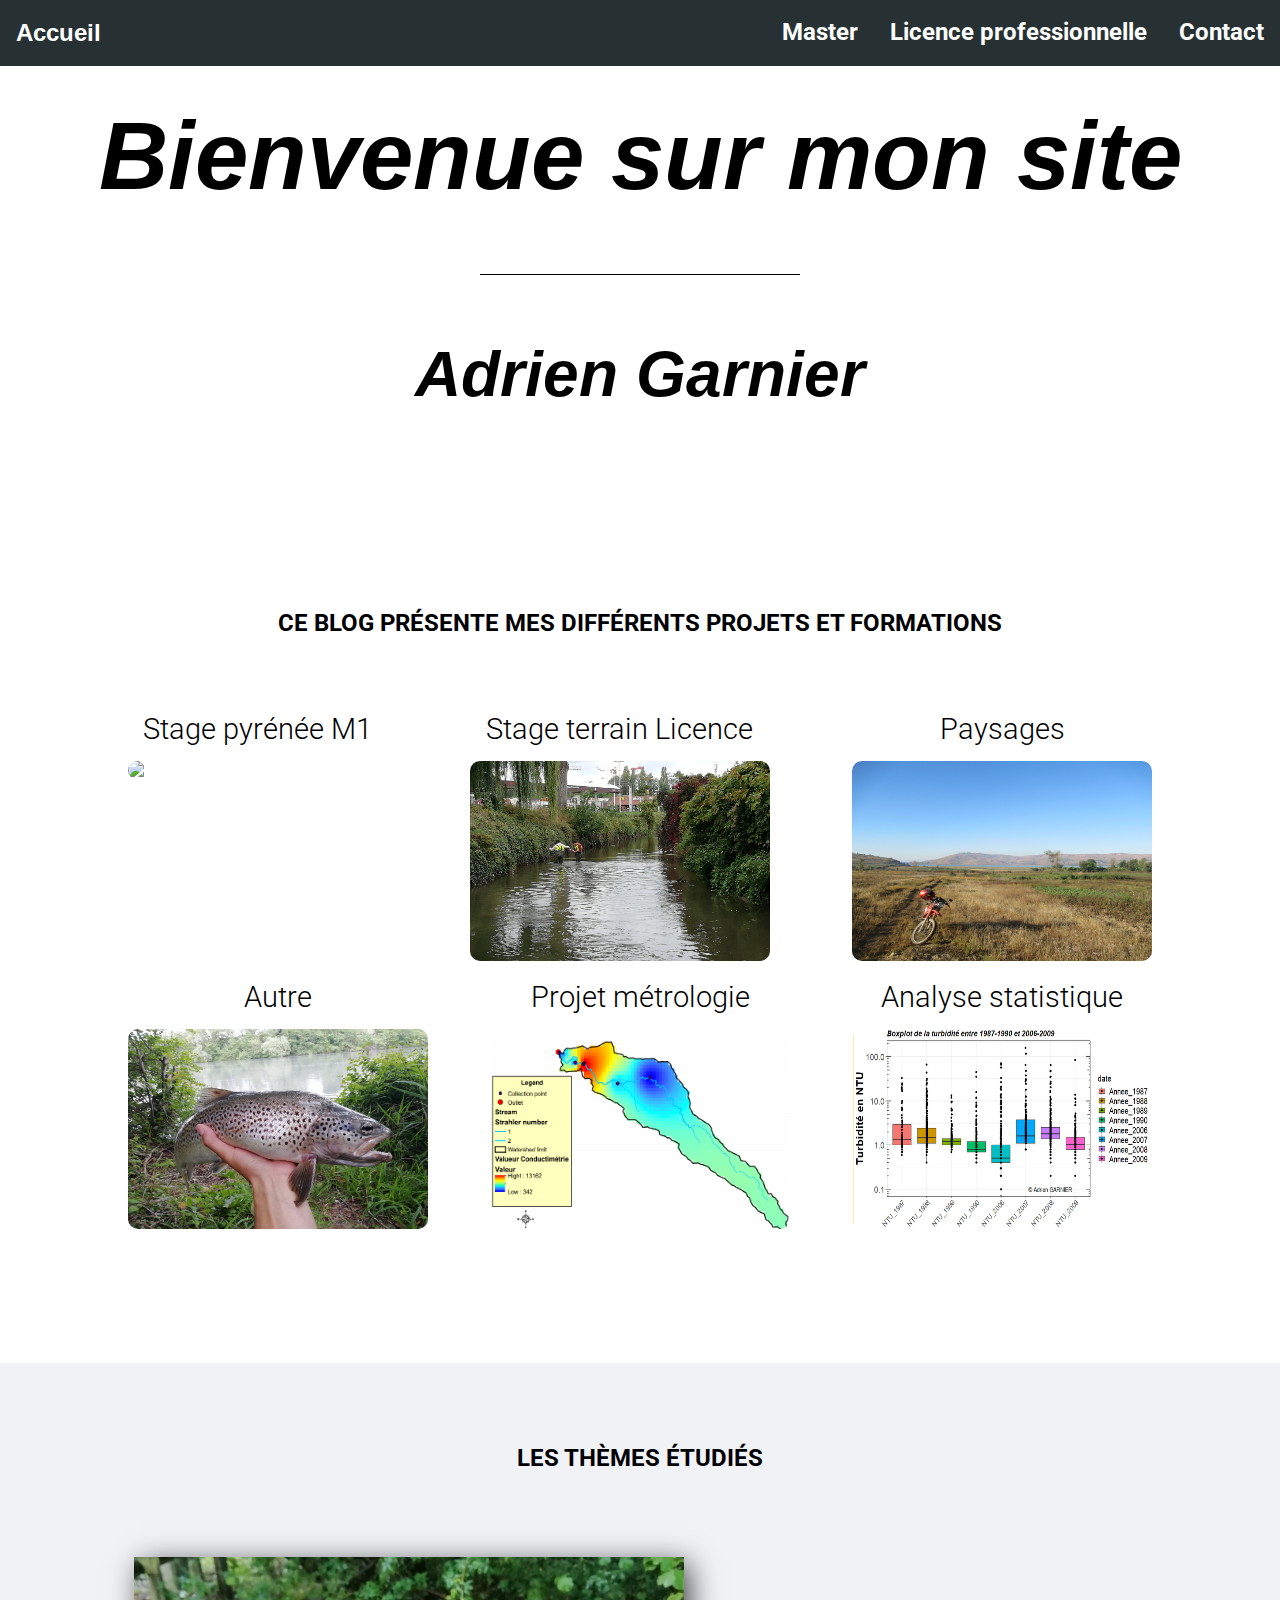
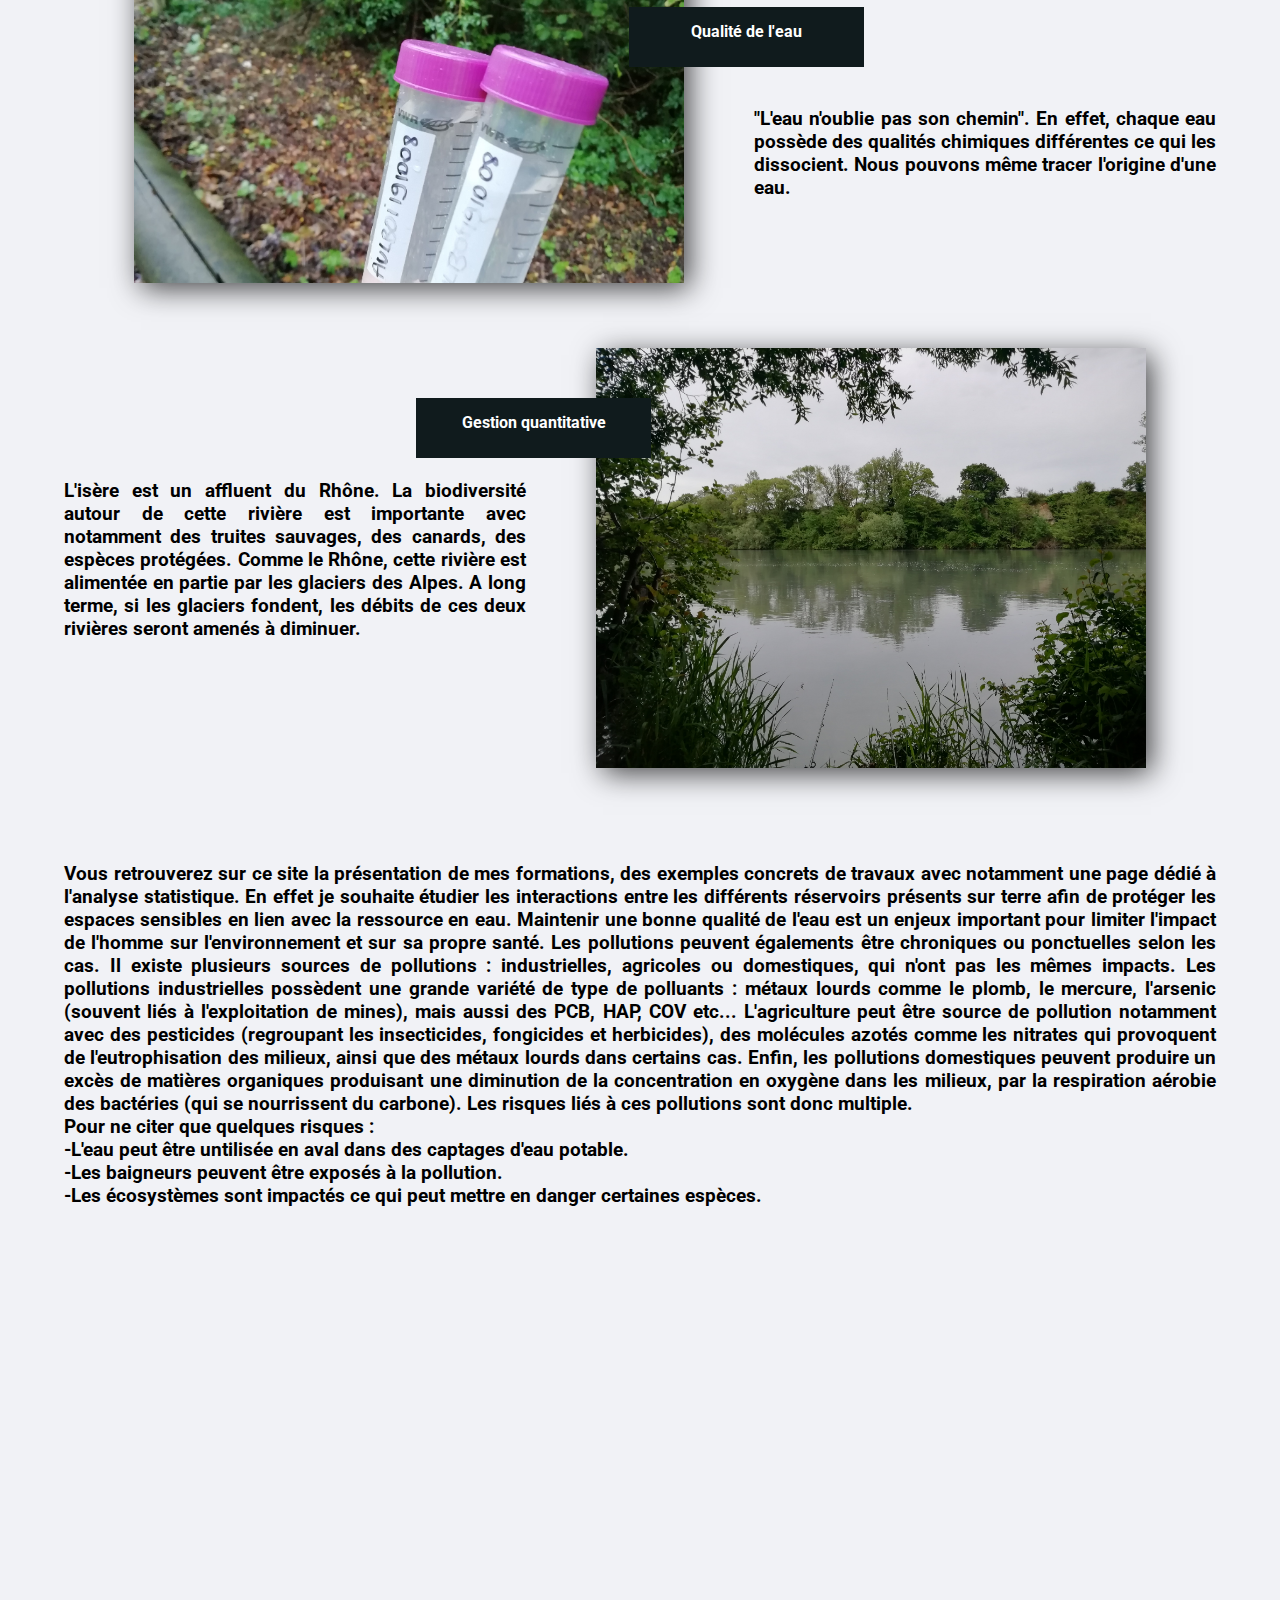
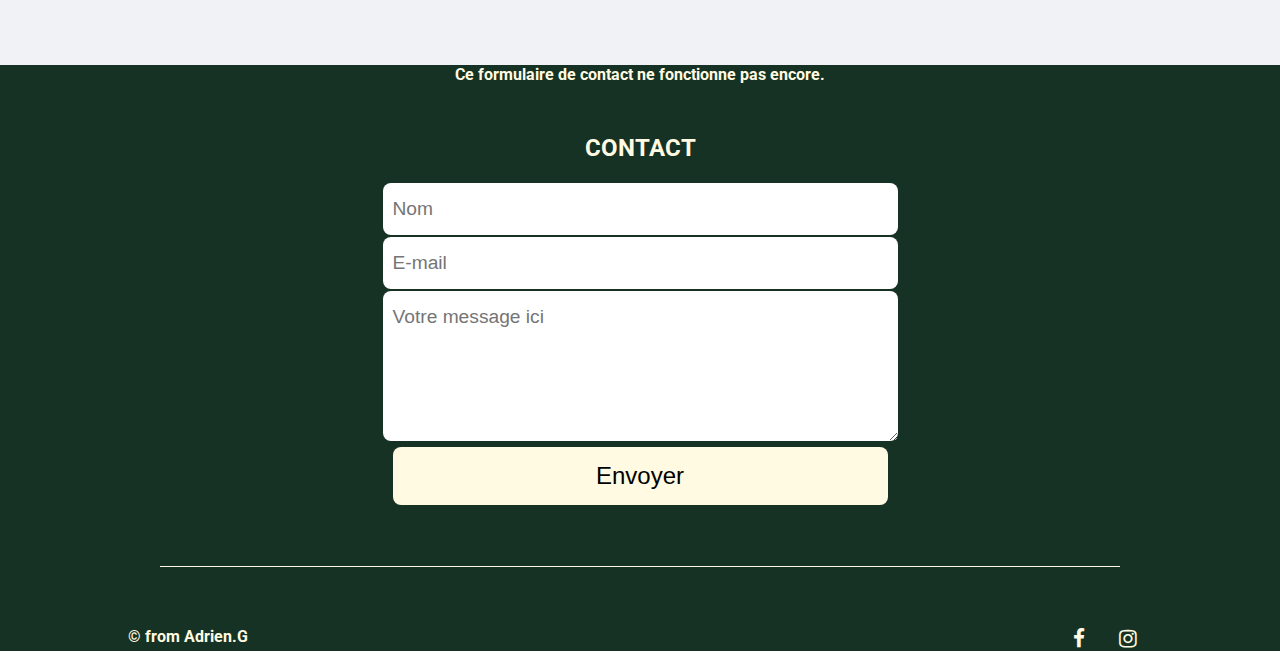
==== docs/index.html @ 9d5e6782 "update" ====
<!DOCTYPE html PUBLIC "-//W3C//DTD HTML 4.01//EN">
<html> <lang="fr">
	<head>
		<meta charset="UTF-8">
		<title>Adrien GARNIER</title>
	
		<link rel="stylesheet" href="style page accueille.css">
		<link rel="stylesheet" href="https://cdnjs.cloudflare.com/ajax/libs/font-awesome/4.7.0/css/font-awesome.css">
	
	</head>

	<body>
		<header>
			<nav>
				<ul>
					<li id= "logo"><a href="index.html">Accueil</a></li>
					<li><a href="#contact">Contact</a><li>
					<li><a href="page3.html">Licence professionnelle</a><li>		
					<li><a href="page2.html">Master</a><li>

				</ul>
			</nav>
			<div id="imagePrincipale">
				<h1>Bienvenue sur mon site</h1>
				<div id="premierTrait"></div>
				<h3>Adrien Garnier</h3>
			</div>


		</header>
		<section id =mouchetexte>		
			<div id="textIntro">
				<h2>Ce blog présente mes différents projets et formations</h2>
				
			</div> 
			</div>
		</section>
		<section id="mouche"> 
			
			<div id="mouches">
				<div class="imagesmouche">
					<h4>Stage pyrénée M1</h4>
					<a href="page2.html"><img src="images/mouche1.jpg" 
					height="200" width="300"
					alt = "Stage terrain Master SEE"></a>
				</div> 

			<div class="imagesmouche">
				<h4>Stage terrain Licence</h4>
				<a href="page3.html"><img src="images/mouche2.JPG" 
				height="200" width="300"
				alt = "mouche2"></a>
	
			</div> 
	
			
			<div class="imagesmouche">
				<h4>Paysages</h4>
				<a href="page4.html"><img src="images/mouche5.jpg" 
				height="200" width="300"
				alt = "mouche5"></a>
			</div>

			<div class="imagesmouche">
				<h4>Autre</h4>
				<a href="page4.html"><img src="images/mouche4.JPG"
				height="200" width="300"
				alt = "mouche6"></a>
			</div>


			<div class="imagesmouche">
				<h4>Projet métrologie</h4>
				<a href="page2.html"><img src="images/mouche3.PNG" 
				height="200" width="300"
				alt = "mouche3"></a>
			</div>


			<div class="imagesmouche">
				<h4>Analyse statistique</h4>
				<a href="https://statistiques.netlify.app/"><img src="images/mouche6.PNG"  
				height="200" width="300"
				alt = "mouche4"></a>
			</div>


		</div>
	</section>
		<section id="poissons">
		<h2>Les thèmes étudiés</h2>
		
		<ul>
			<li id="Photo1"><p> Qualité de l'eau </p></li>
			<br><br><br><br><br><br><br><br>
			<li id="Photo2"><p> Gestion quantitative</p></li> 
		</ul>
	
		<div id="textpoisson1">
		<br><br>
		<h4>"L'eau n'oublie pas son chemin". En effet, chaque eau possède des qualités chimiques différentes ce qui les dissocient. Nous pouvons même tracer l'origine d'une eau.</h4>
		

		<br><br><br><br><br><br><br><br><br><br><br><br>
		<h4>L'isère est un affluent du Rhône. La biodiversité autour de cette rivière est importante avec notamment des truites sauvages, des canards, des espèces protégées. Comme le Rhône, cette rivière est alimentée en partie par les glaciers des Alpes. A long terme, si les glaciers fondent, les débits de ces deux rivières seront amenés à diminuer. </h4>
		<br><br><br><br><br><br><br><br><br>
		<h4> Vous retrouverez sur ce site la présentation de mes formations, des exemples concrets de travaux avec notamment une page dédié à l'analyse statistique.
		En effet je souhaite étudier les interactions entre les différents réservoirs 
		présents sur terre afin de protéger les espaces sensibles en lien avec la ressource en eau.
		Maintenir une bonne qualité de l'eau est un enjeux important pour limiter l'impact de l'homme sur l'environnement et sur sa propre santé. Les pollutions peuvent égalements être chroniques ou ponctuelles selon les cas.  
		Il existe plusieurs sources de pollutions : industrielles, agricoles ou domestiques, qui n'ont pas les mêmes impacts. Les pollutions industrielles possèdent une grande variété de type de polluants : métaux lourds comme le plomb, le mercure, l'arsenic (souvent liés à l'exploitation de mines), mais aussi des PCB, HAP, COV etc...
		L'agriculture peut être source de pollution notamment avec des pesticides (regroupant les insecticides, fongicides et herbicides), des molécules azotés comme les nitrates qui provoquent de l'eutrophisation des milieux, ainsi que des métaux lourds dans certains cas. Enfin, les pollutions domestiques peuvent produire un excès de matières organiques produisant une diminution de la concentration en oxygène dans les milieux, par la respiration aérobie des bactéries (qui se nourrissent du carbone).
		Les risques liés à ces pollutions sont donc multiple. 
		<br> Pour ne citer que quelques risques : 
		<br> -L'eau peut être untilisée en aval dans des captages d'eau potable. 
		<br> -Les baigneurs peuvent être exposés à la pollution. 
		<br> -Les écosystèmes sont impactés ce qui peut mettre en danger certaines espèces.
		<br><br>
		</div>
	
		
	</section>
		

	<footer>
		Ce formulaire de contact ne fonctionne pas encore.
		<h2 id="contact">Contact</h2>
		<form>
			<input placeholder="Nom">
			<input placeholder="E-mail">
			<textarea placeholder= "Votre message ici"></textarea>
			<button>Envoyer</button>
		</form>
		<div id="deuxiemetrait"></div>
		<div id = "copyrightEtIcons">
			<div id="copyright">
				<span>© from Adrien.G</span>
			</div>
			<div id = "icons">
				<a href="http://www.facebook.fr"><i class="fa fa-facebook"></i></a>
				<a href="http://www.instagram.com"><i class="fa fa-instagram"></i></a>
		  	</div>
		</div>
 
	</footer>
	</body>
</html>
---- docs/style page accueille.css ----
@import url('https://fonts.googleapis.com/css2?family=Arimo:ital,wght@1,600;1,700&family=Roboto:wght@100&display=swap');

html {
  scroll-behavior: smooth;
}

body {   

	font-family: 'Roboto', sans-serif;
	font-weight: bold;
	color : #black;
	padding: 0;
	margin : 0;
}
ul {
	margin: 0;
	padding: 0;
}

li {
	list-style-type: none;
}
h2 {
	text-transform: uppercase;
	text-align: center;
	padding-top:30px;
	fint-size:2em;
}
a {
	text-decoration:none;
	color: #FFFFFF;
	padding-top:30px;
	fint-size:1.2em;
}


h4{
float= "right";
text-align: justify;
font-size:1.2em;
}

/*************************************NAVBAR******************************/
nav {
	overflow: hidden;
	background-color:#101b1d;
	position: fixed;
	width: 100%;
	opacity: 0.9;
}
header li {
	float: right;
	font-size: 1.5em;
}

header li a {
	text-decoration: none;
	display: block;
	text-align: center;
	padding: 18px 16px;
}
#logo{
	font-family: 'Arimo', sans-serif;
	cursive;
	font-weight: bold;
	float: left;
}

/************************************IMAGE PRINCIPALE****************/

#imagePrincipale {
	padding-top:60px;
	background: url(images/moucheS.JPG)no-repeat fixed 100% 50%;
	background-size:cover;
	height: 499px;	
}

h1 {
	font-family: 'Arimo', sans-serif; 
	font-style: italic;
	font-weight: bold;
	text-align: center;
	color: black;
	font-size: 6em;
	margin-top: 40px;
}

#premierTrait {
	height: 1px;
	width : 25%;
	margin: -3px auto;
	background-color : black;
}

h3 {
	font-family: 'Arimo', sans-serif;
	font-style: italic;
	font-weight: bold;
	text-align: center;
	color: black;
	font-size: 4em;
}

/******************MOUCHES****************/
#textIntro {
	padding:0px 10%;
}

#mouchetexte{
	padding:0px 130px 0px 130px;
}

#mouche {
	blackground-color: #FFFAE1;
	padding:10px 0px 100px 0;
}

#mouches {
	display:flex;
	flex-wrap:wrap;
	justify-content: space-between;
	padding: 30px 10%;
}
.imagesmouche h4 {
	font-family: 'Roboto', cursive;
	text-align: center;
	font-size: 1.8em;
	margin : 15px;
	font-weight: 300;
}

.imagesmouche img {
	border-radius: 10px;
}

.imagesmouche img:hover {
	opacity: 0.5;
	transform: scale(1.05);
	transition : 0.6s ease-in-out;
}

/*********************************PECHE**************************/
#poissons{
	height : 1900px;
	background-color: #f1f2f6;
	padding: 1px 5%;
}
#poissons h2 {
	padding-top: 60px;
}
#Photo1 {
	background: url(images/truite.jpg);
	background-size:cover;
	
}
#Photo2 {
	background: url(images/dorade.JPG);
	background-size:cover;
}


#poissons li {

  margin: 65px 70px 0 70px;
  height: 326px;
  width: 55%;
  max-width: 550px;
  float: left;
  box-shadow: 6px 6px 28px -1px rgba(0,0,0,0.75);
}

#poissons #Photo2{
	float: right;
	height : 420px;
	width : 100%;
}

#poissons p {
	
	height: 45px;
	width: 235px;
	color: white;
	background-color : #101b1d;
	float: right;
	margin: 50px -180px 0 0;
	front-size: 2.5em;
	text-align : center;
	padding-top :15px;
	box-shadow: 4px 0 1 px rdb
}
	

#Photo2 p {
	float : left;
	color: white;
	background-color: #101b1d;
	margin-left:-180px;
	box-shadow: -4px 4px 0 1px rgba(15;154,156,1);
}  


/***************************FOOTER*********************/
footer {
	background-color: #163224;
	color:#FFFAE1;
	padding:20px 0 px 0;
	text-align: center;
}
form {
	margin: 0 auto;
	max-width: 900px;
}
input, textarea, button {
	border: none;
	width : 55%;
	padding : 15px 10px;
	margin : 1px 0;
	font-size: 1.2em;
	font-family: 'Advent Pro', sans-serif;
	border-radius: 8px;
}
textarea {
	height : 120px;
}
button {
	font-size: 1.5em;
	background-color:#FFFAE1;
}
button:hover {
	background-color:#e55039;
	color: #FFFAE1;
	cursor: pointer;
	transition: 0.3s ease-in-out;
}
#deuxiemetrait {
	height: 1px;
	width: 75%;
	background-color: #FFFAE1;
	margin : 60px auto;
}
#copyrightEtIcons {
	display: flex;
	margin-bottom: 20px;
	padding : 0 10%;
}
#copyright {
	width: 50%;
	text-align:left;
	color:#FFFAE1;	
}
#icons {
	width: 50%;
	text-align : right;
}
#icons a {
	display: inline-block;
	padding: 0 15px;
	font-size : 1.3em;
	color:#FFFAE1;	
}
#icons a: hover {
	transform: scale(1.5);
	transition:0.1s;
}
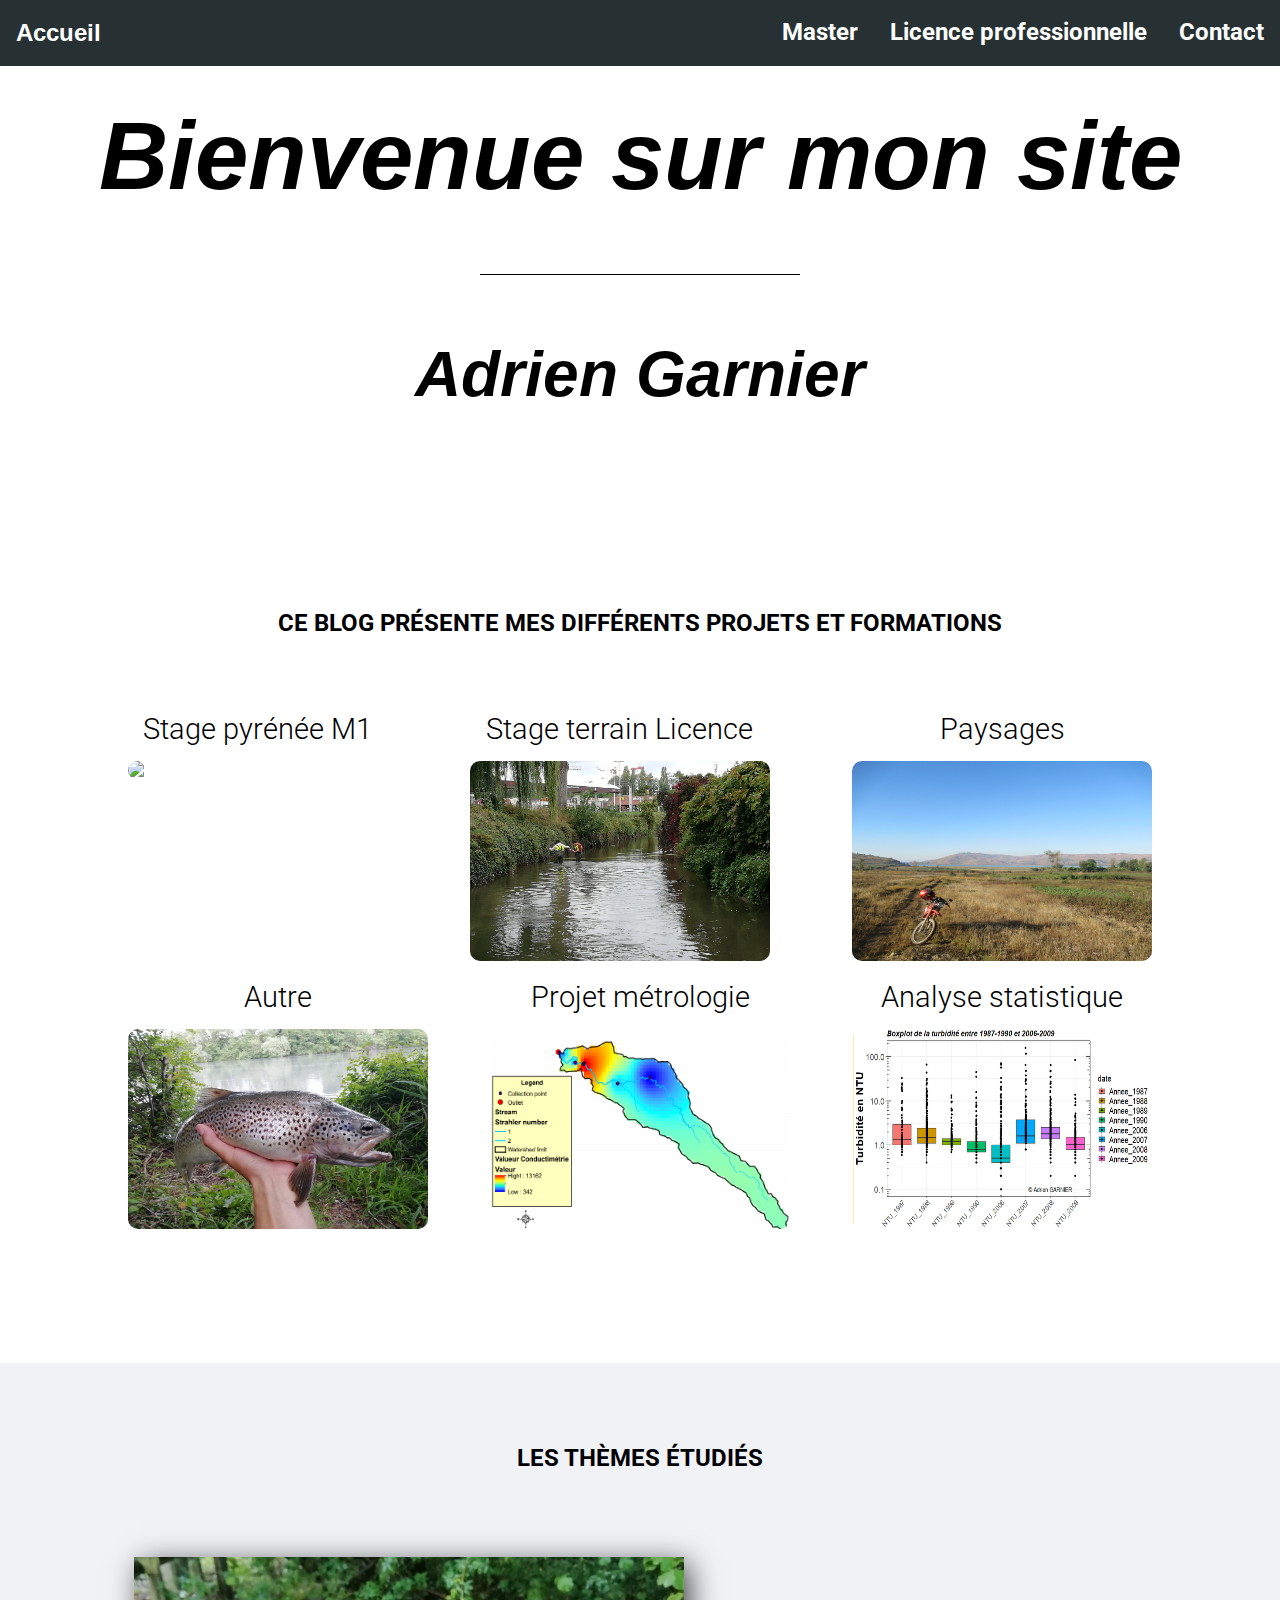
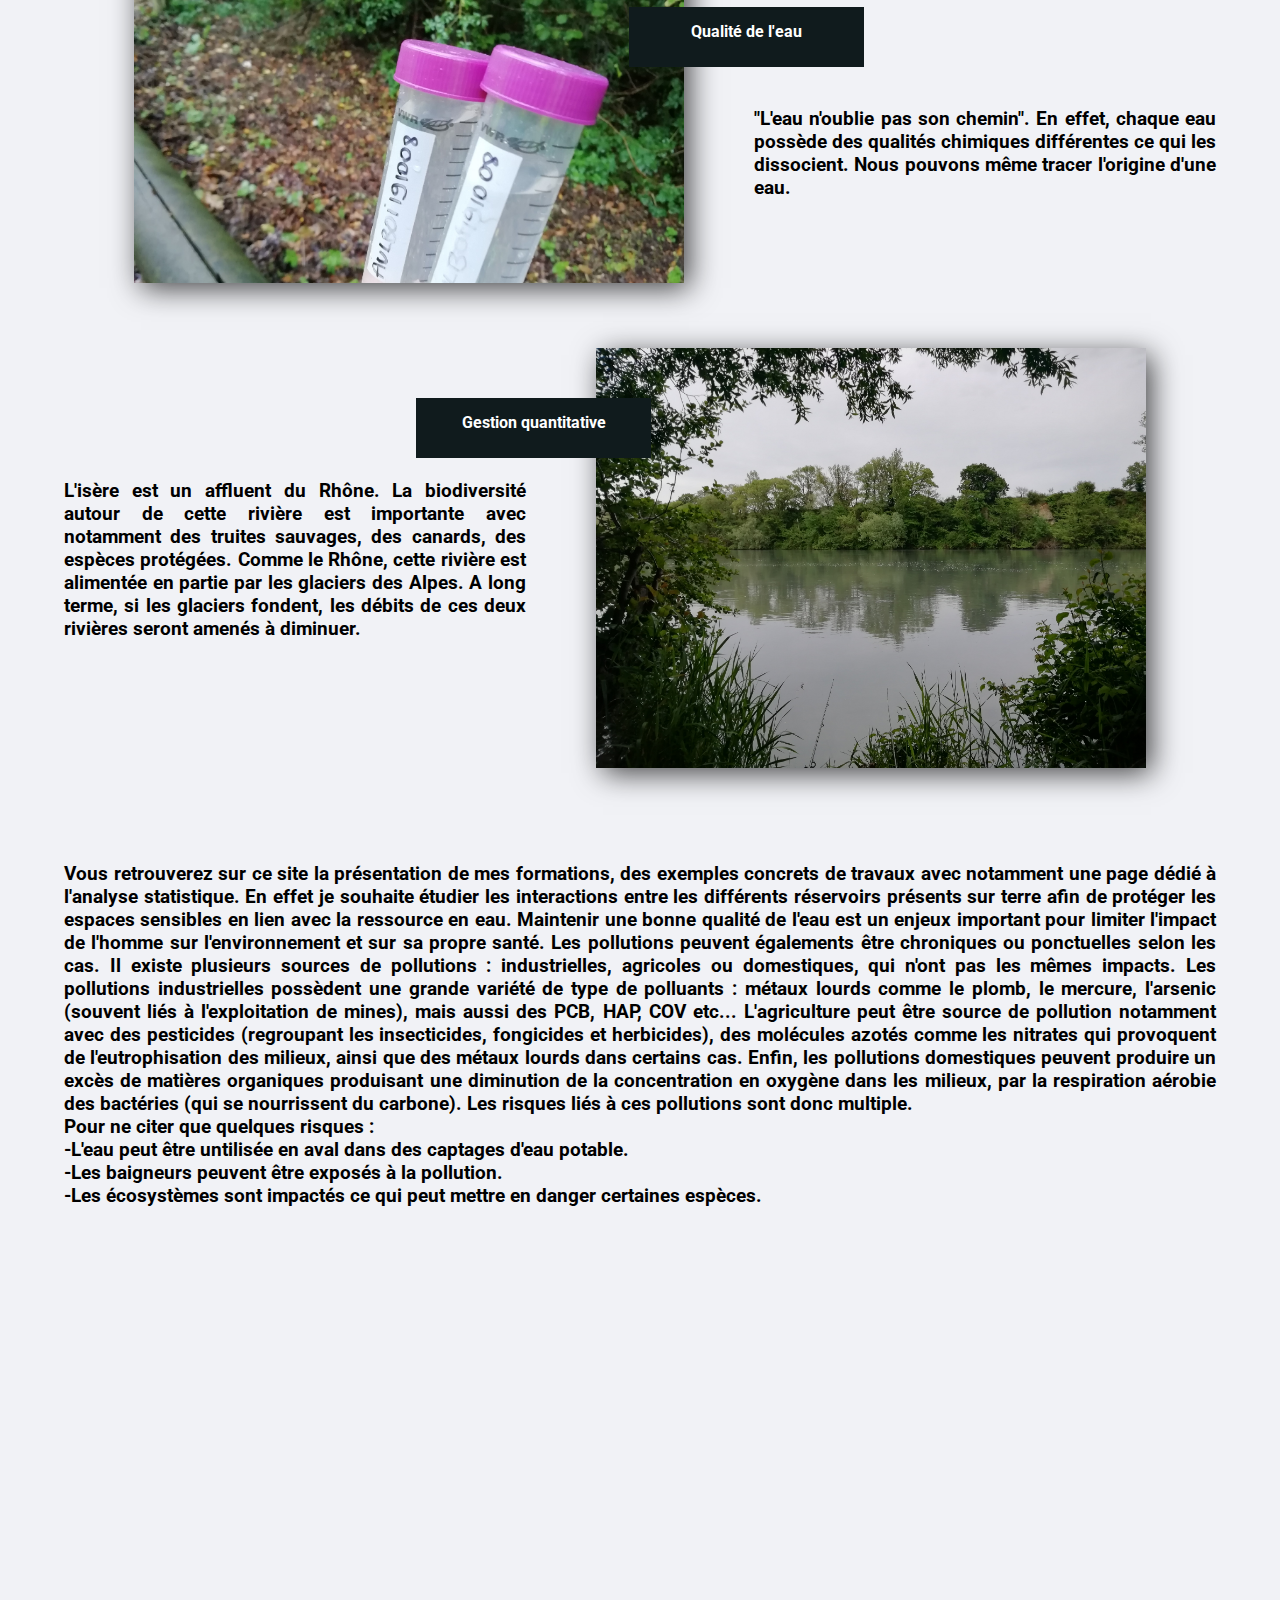
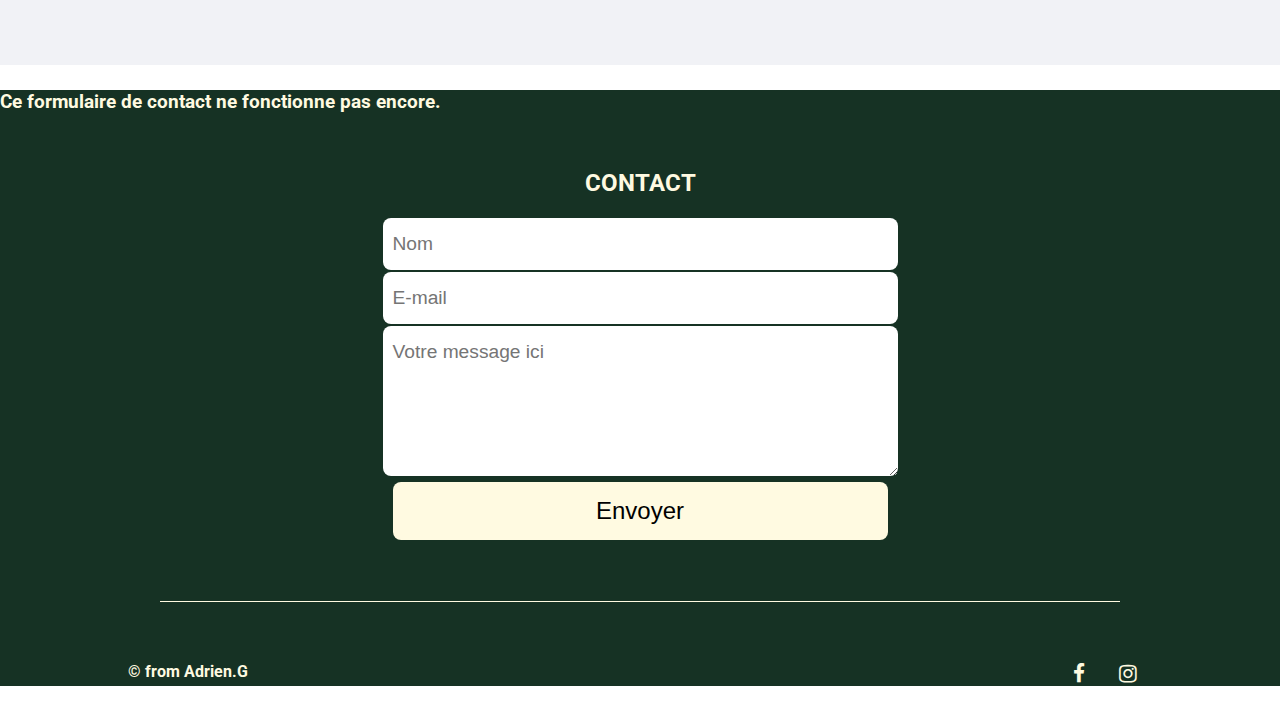
==== commit 2a1ebdb2: "update" ====
--- a/docs/index.html
+++ b/docs/index.html
@@ -123,7 +123,7 @@
 		
 
 	<footer>
-		Ce formulaire de contact ne fonctionne pas encore.
+		<h4>Ce formulaire de contact ne fonctionne pas encore. </h4>		
 		<h2 id="contact">Contact</h2>
 		<form>
 			<input placeholder="Nom">
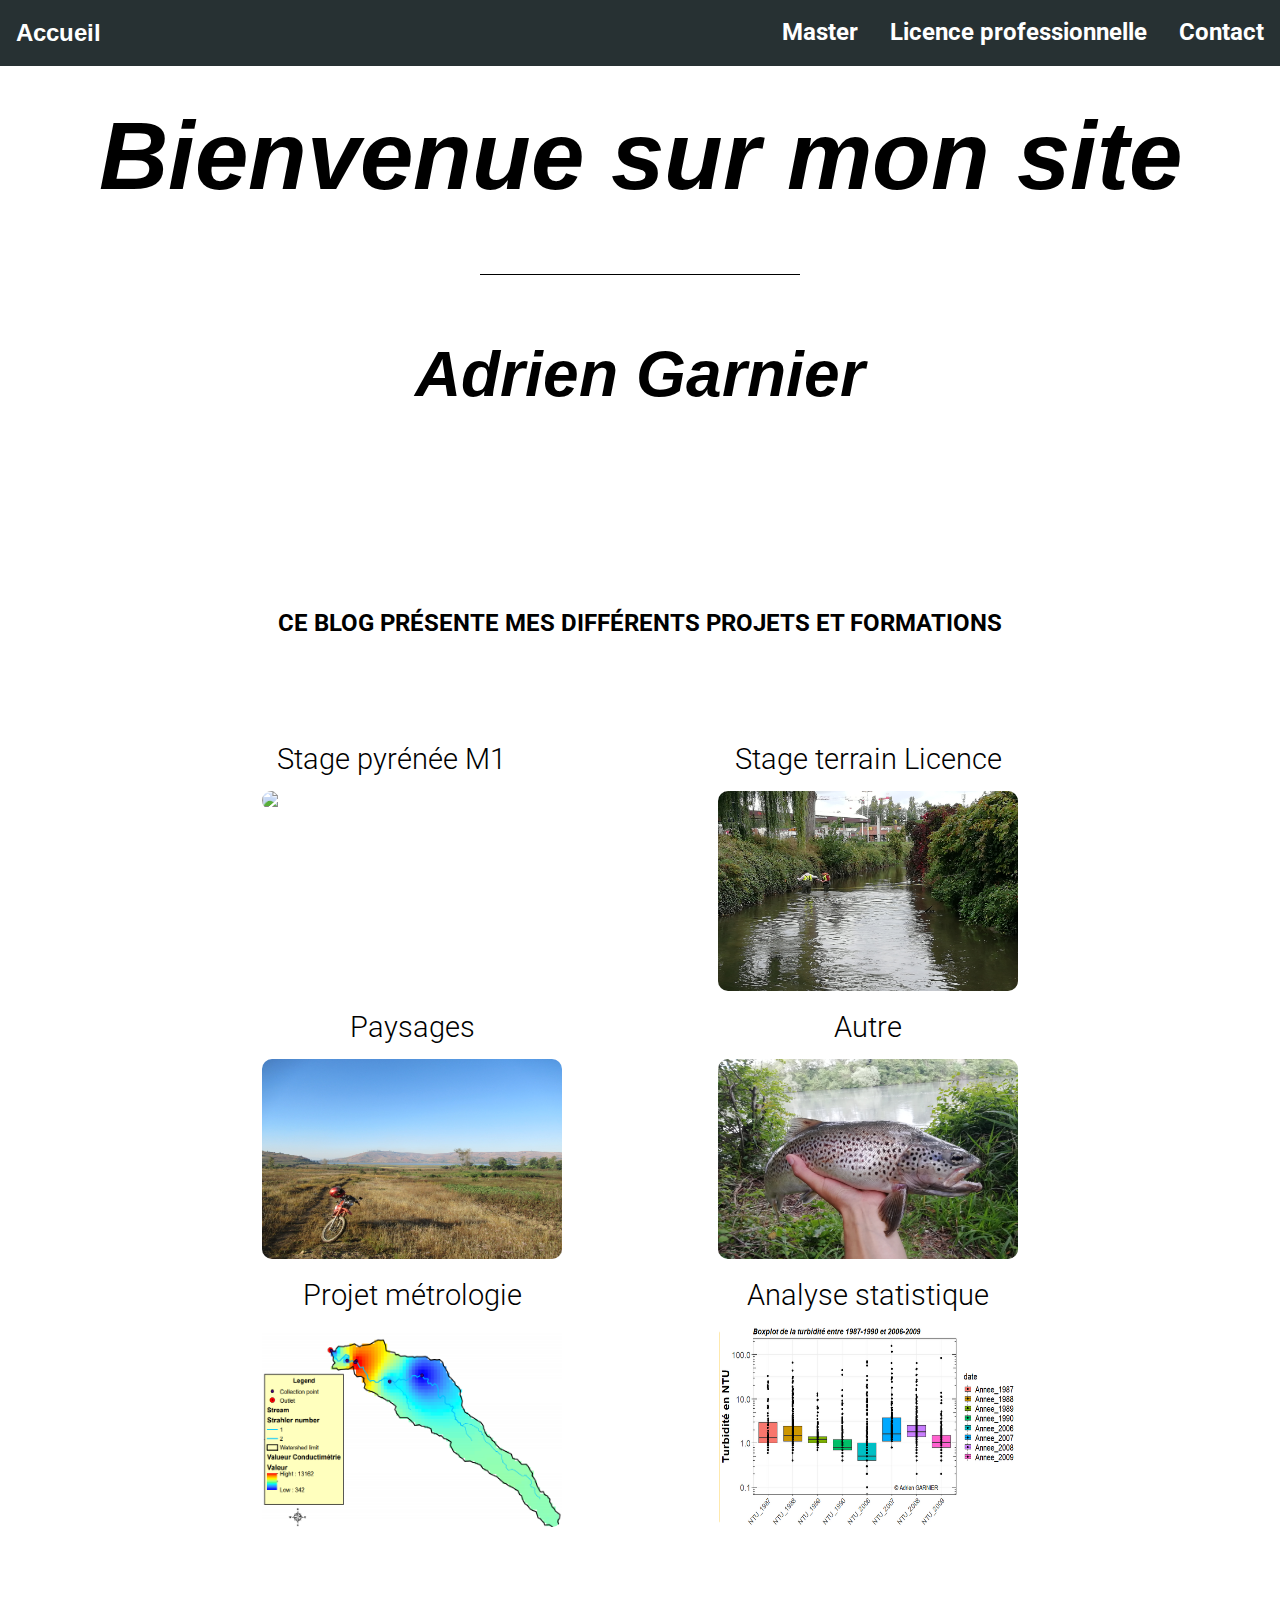
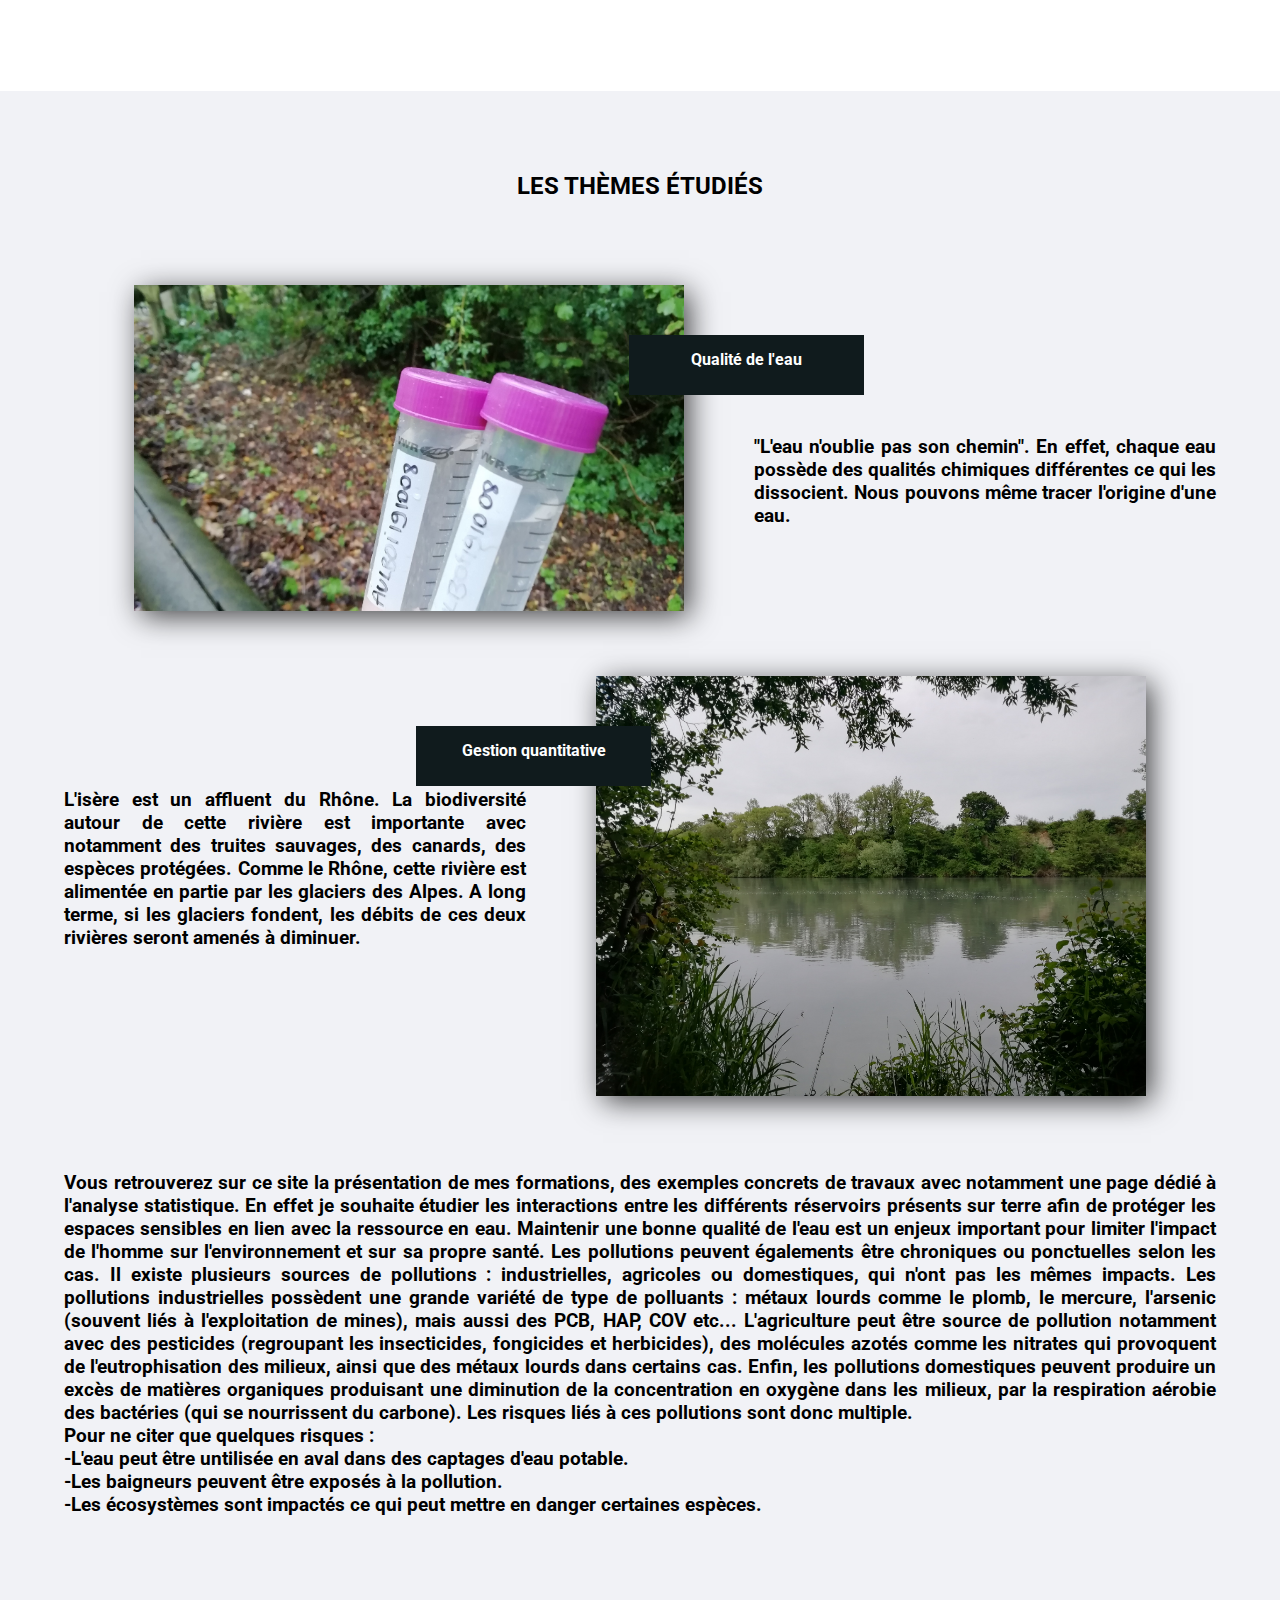
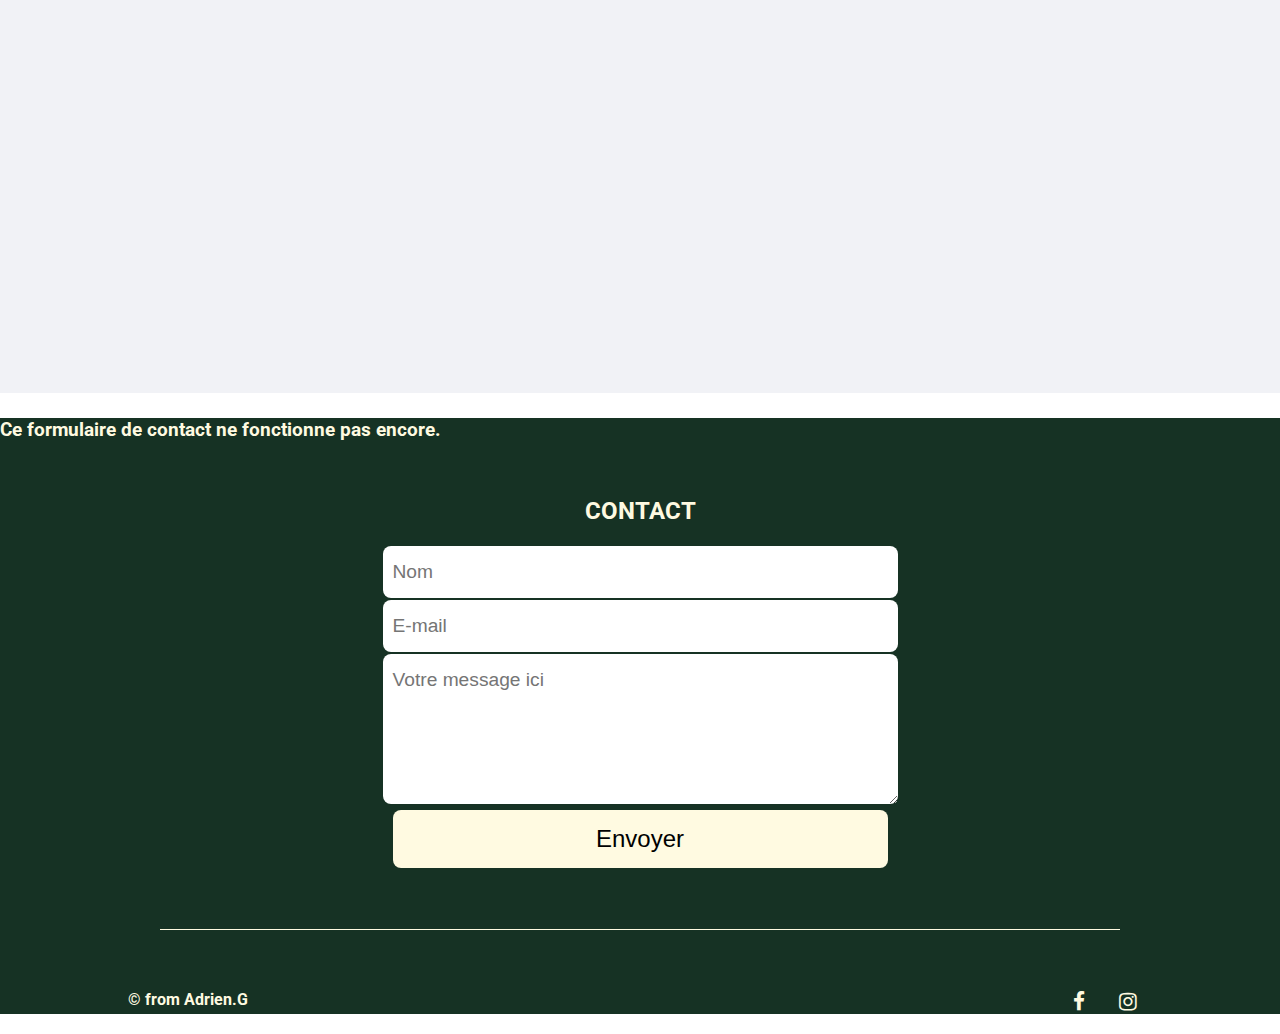
==== commit 73bd8465: "c" ====
--- a/docs/index.html
+++ b/docs/index.html
@@ -101,7 +101,7 @@
 		<h4>"L'eau n'oublie pas son chemin". En effet, chaque eau possède des qualités chimiques différentes ce qui les dissocient. Nous pouvons même tracer l'origine d'une eau.</h4>
 		
 
-		<br><br><br><br><br><br><br><br><br><br><br><br>
+		<br><br><br><br><br><br><br><br><br><br><br>
 		<h4>L'isère est un affluent du Rhône. La biodiversité autour de cette rivière est importante avec notamment des truites sauvages, des canards, des espèces protégées. Comme le Rhône, cette rivière est alimentée en partie par les glaciers des Alpes. A long terme, si les glaciers fondent, les débits de ces deux rivières seront amenés à diminuer. </h4>
 		<br><br><br><br><br><br><br><br><br>
 		<h4> Vous retrouverez sur ce site la présentation de mes formations, des exemples concrets de travaux avec notamment une page dédié à l'analyse statistique.
--- a/docs/style page accueille.css
+++ b/docs/style page accueille.css
@@ -112,14 +112,14 @@
 
 #mouche {
 	blackground-color: #FFFAE1;
-	padding:10px 0px 100px 0;
+	padding:10px 10px 100px 10px;
 }
 
 #mouches {
 	display:flex;
 	flex-wrap:wrap;
 	justify-content: space-between;
-	padding: 30px 10%;
+	padding: 60px 20%;
 }
 .imagesmouche h4 {
 	font-family: 'Roboto', cursive;
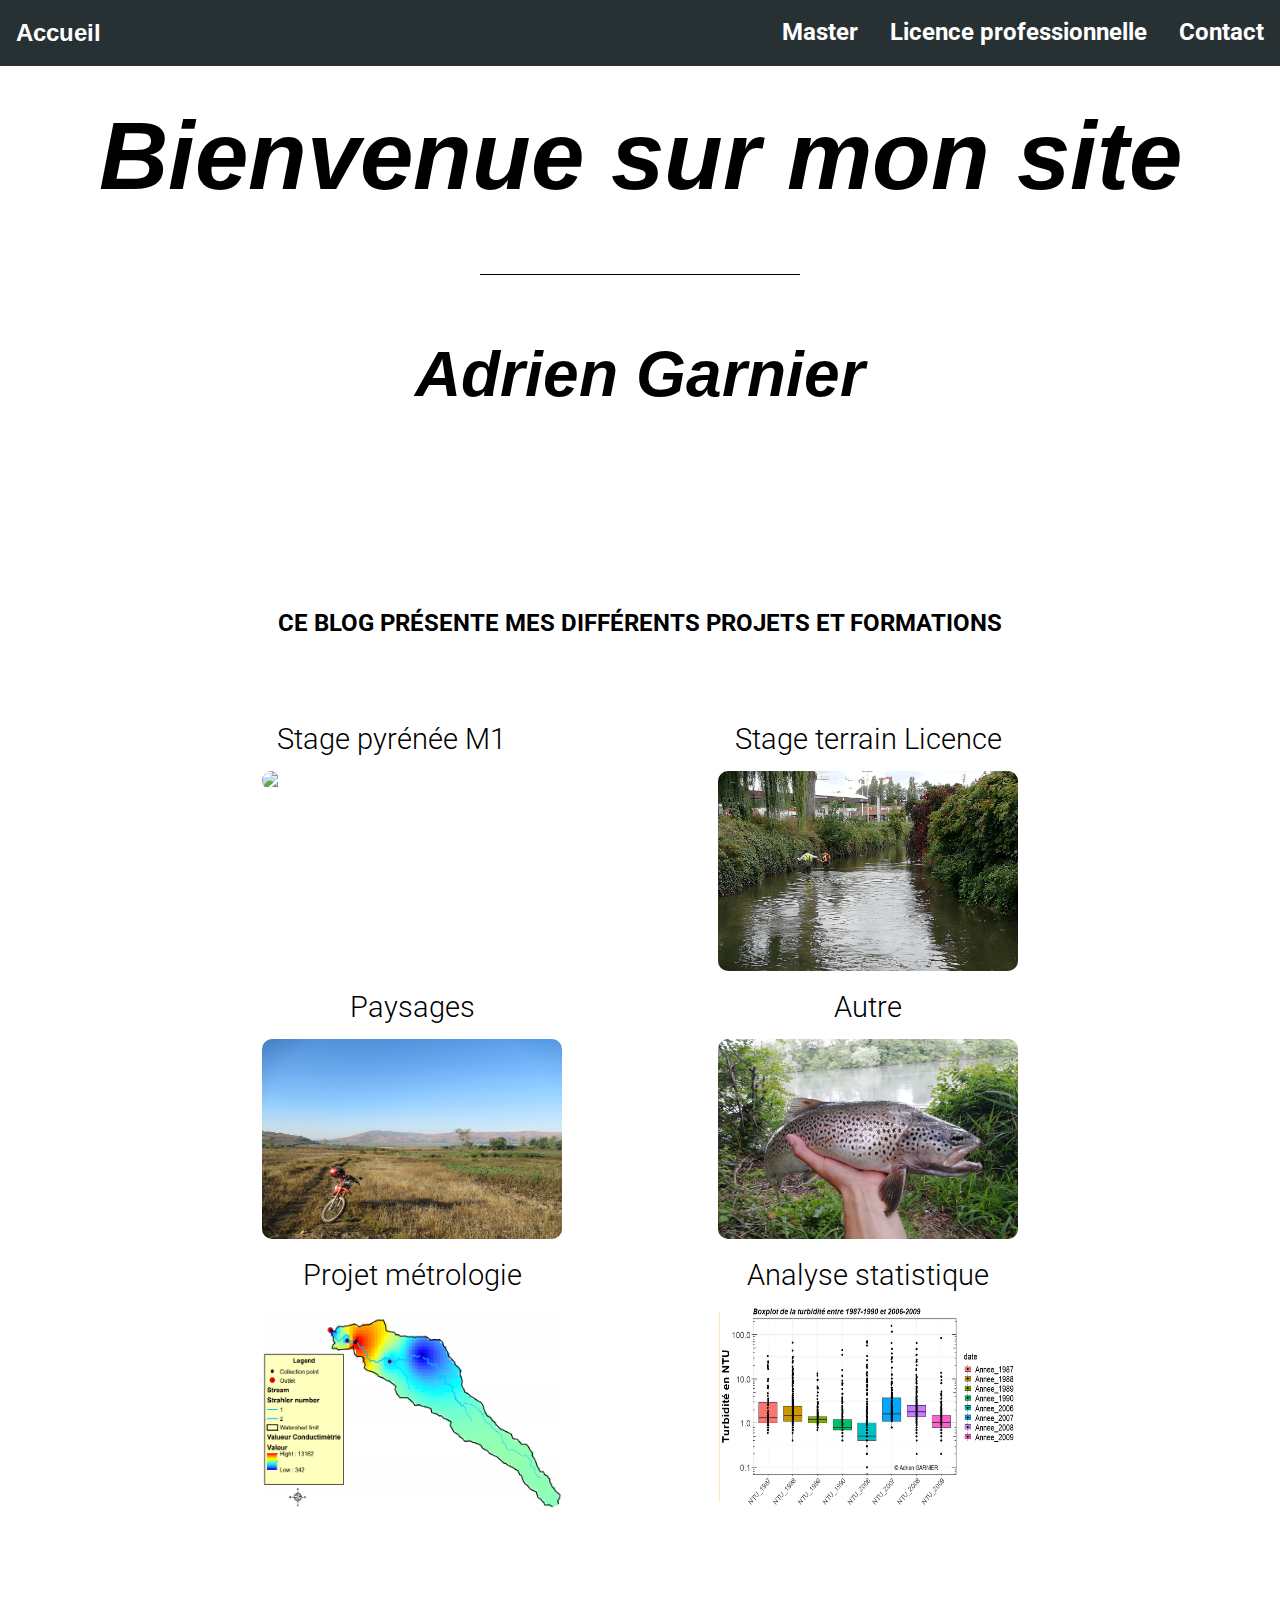
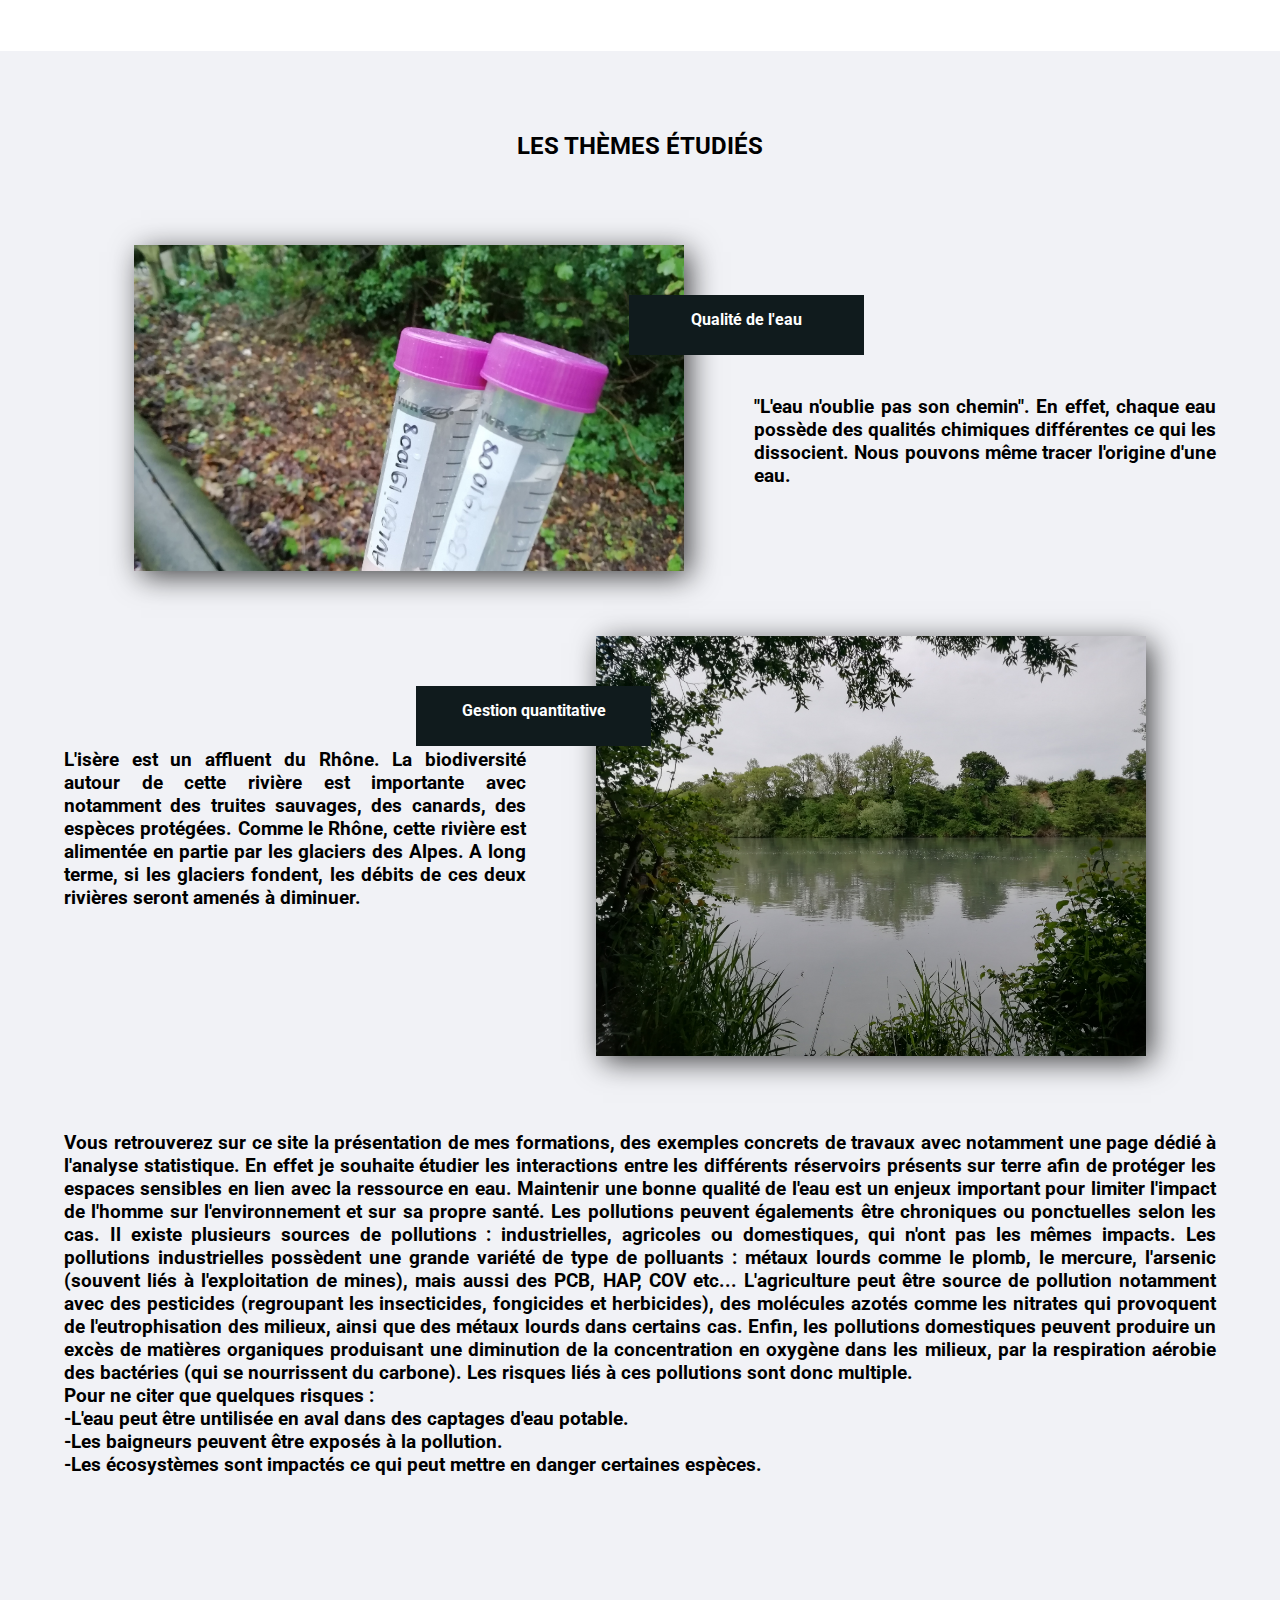
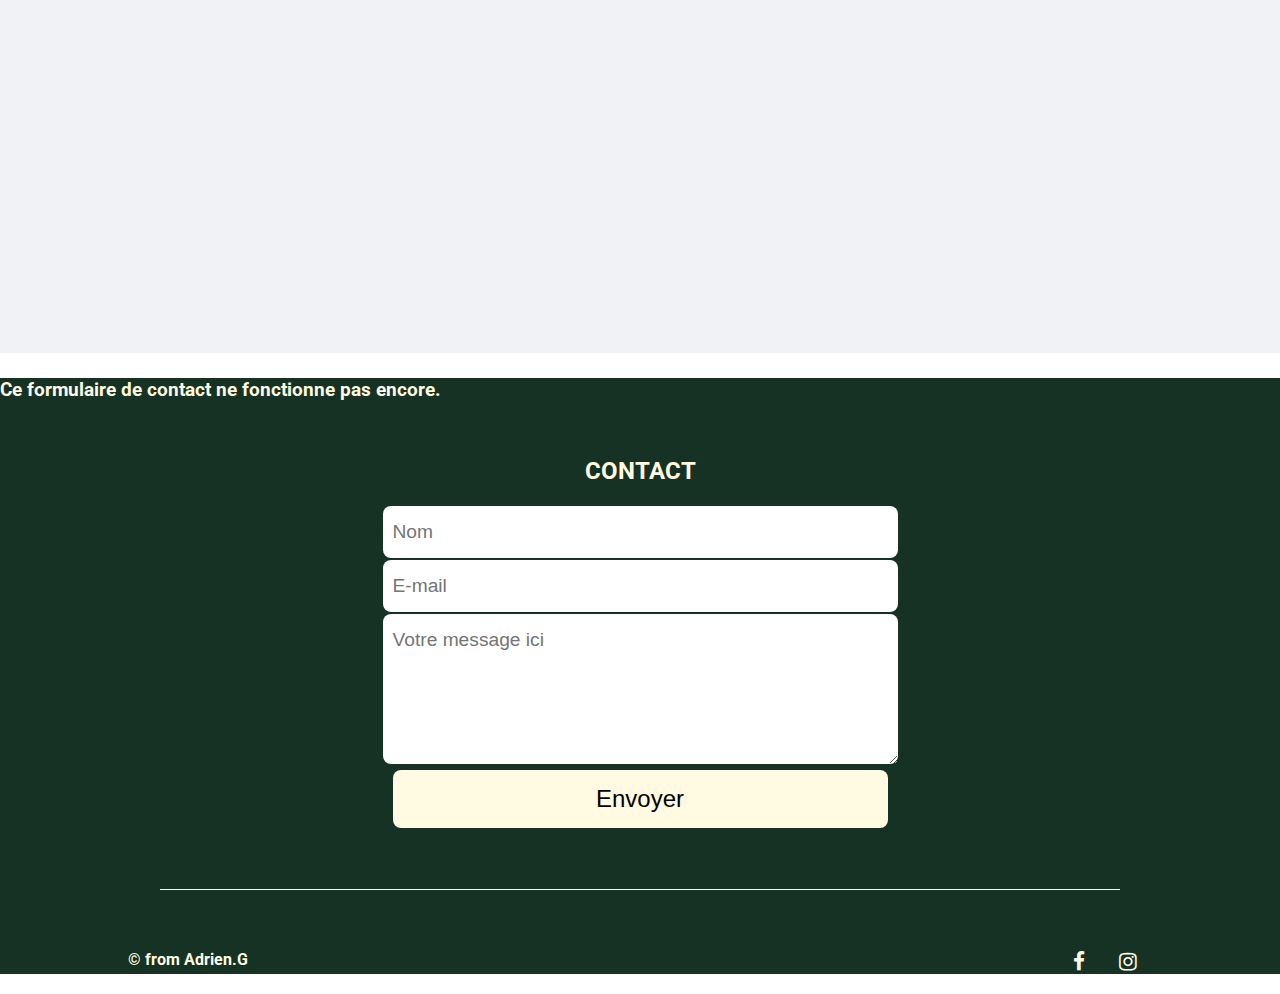
==== commit 66667bc5: "discussed" ====
--- a/docs/index.html
+++ b/docs/index.html
@@ -2,6 +2,7 @@
 <html> <lang="fr">
 	<head>
 		<meta charset="UTF-8">
+		<!-- Disqus comments gadget -->
 		<title>Adrien GARNIER</title>
 	
 		<link rel="stylesheet" href="style page accueille.css">
--- a/docs/style page accueille.css
+++ b/docs/style page accueille.css
@@ -119,7 +119,7 @@
 	display:flex;
 	flex-wrap:wrap;
 	justify-content: space-between;
-	padding: 60px 20%;
+	padding: 40px 20%;
 }
 .imagesmouche h4 {
 	font-family: 'Roboto', cursive;
